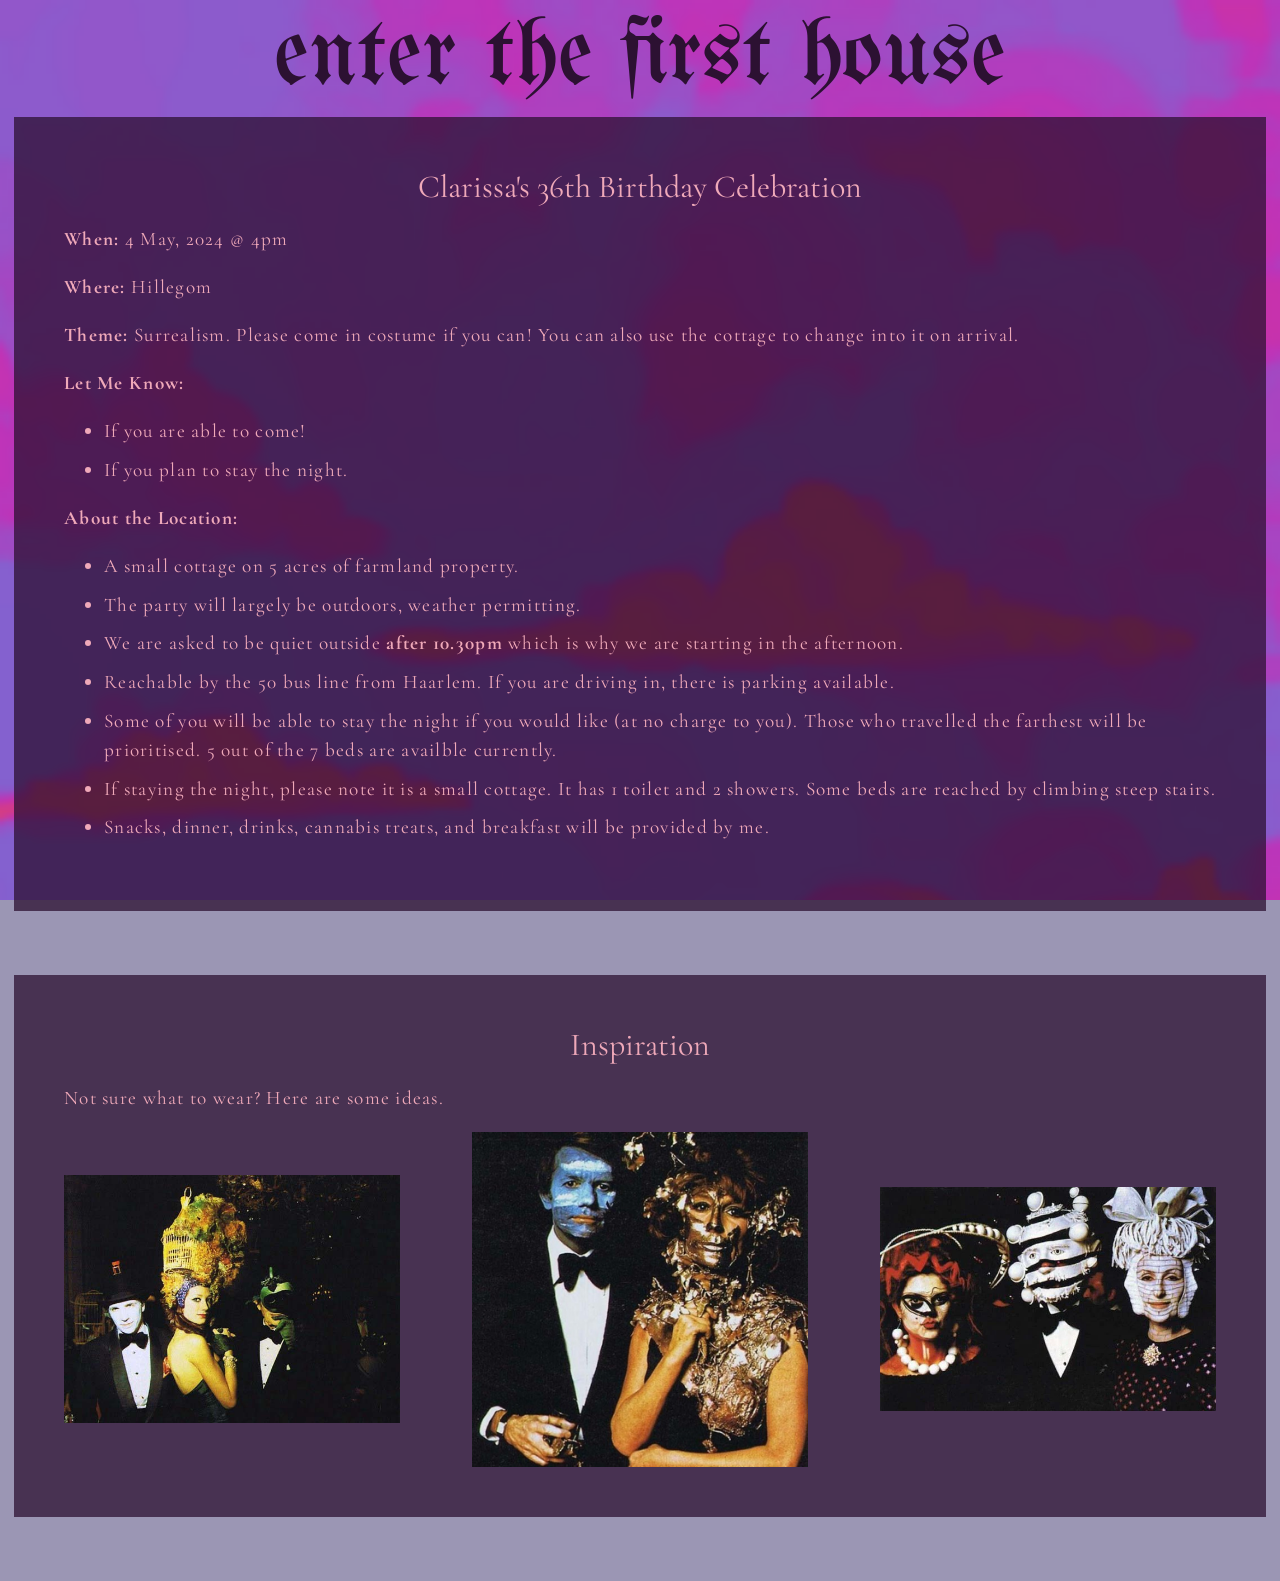
==== index.html @ e32a3972 "first house commit" ====
<!doctype html>
<html>
  <head>
    <title>Enter the First House</title>
    <meta name="description" content="Enter the First House">
    <link rel="icon" type="image/x-icon" href="images/pearl.png">
    <link rel="stylesheet" href="css/style.css">
    <link rel="preconnect" href="https://fonts.googleapis.com">
    <link rel="preconnect" href="https://fonts.gstatic.com" crossorigin>
    <link href="https://fonts.googleapis.com/css2?family=Cormorant+Garamond:ital,wght@0,300;0,400;0,500;0,600;0,700;1,300;1,400;1,500;1,600;1,700&family=Italianno&family=UnifrakturMaguntia&display=swap" rel="stylesheet">
  </head>
  <body>
    <h1>enter the first house</h1>
    <div class="card intro-card">
      <h2>Clarissa's 36th Birthday Celebration</h2>
      <p>
        <strong>When:</strong> 4 May, 2024 @ 4pm
      </p>
      <p>
        <strong>Where:</strong> Hillegom
      </p>
      <p>
        <strong>Theme:</strong> Surrealism. Please come in costume if you can! You can also use the cottage to change into it on arrival.
      </p>
      <p>
        <strong>Let Me Know:</strong>
        <ul>
          <li>If you are able to come!</li>
          <li>If you plan to stay the night.</li>
        </ul>
      </p>
      <p>
        <strong>About the Location:</strong>
        <ul>
          <li>A small cottage on 5 acres of farmland property.</li>
          <li>The party will largely be outdoors, weather permitting.</li>
          <li>We are asked to be quiet outside <strong>after 10.30pm</strong> which is why we are starting in the afternoon.</li>
          <li>Reachable by the 50 bus line from Haarlem. If you are driving in, there is parking available.</li>
          <li>Some of you will be able to stay the night if you would like (at no charge to you). Those who travelled the farthest will be prioritised. 5 out of the 7 beds are availble currently.</li>
          <li>If staying the night, please note it is a small cottage. It has 1 toilet and 2 showers. Some beds are reached by climbing steep stairs.</li>
          <li>Snacks, dinner, drinks, cannabis treats, and breakfast will be provided by me.</li>
        </ul>
      </p>
    </div>
    <div class="card inspo-card">
      <h2>Inspiration</h2>
      <p>
        Not sure what to wear? Here are some ideas.
      </p>
      <div class="image-block">
        <img src="images/party.jpeg" />
        <img src="images/ball.jpeg" />
        <img src="images/surrealist-ball.webp" />
      </div>
    </div>
  </body>
</html>
---- css/style.css ----
body {
    background: url("../images/clouds-recolor.png") #9B96B4 fixed;
    color: #EFA9B9;
    background-size:cover;
    -webkit-animation: slidein 10s;
    animation: slidein 10s;

    -webkit-animation-fill-mode: forwards;
    animation-fill-mode: forwards;

    -webkit-animation-iteration-count: infinite;
    animation-iteration-count: infinite;

    -webkit-animation-direction: alternate;
    animation-direction: alternate;              
}

@-webkit-keyframes slidein {
from {background-position: top; background-size:3000px; }
to {background-position: -100px 0px;background-size:2750px;}
}

@keyframes slidein {
from {background-position: top;background-size:3000px; }
to {background-position: -100px 0px;background-size:2750px;}

}

h1 {
    color: #2C1132;
    font-family: "UnifrakturMaguntia", cursive;
    font-size: 6rem;
    font-weight: 400;
    margin: 0 0 10px;
    text-align: center;
}

h2 {
    font-family: "Cormorant Garamond", serif;
    font-size: 2rem;
    font-weight: 400;
    margin: 0 0 10px;
    text-align: center;
}

p, li {
    font-family: "Cormorant Garamond", serif;
    font-size: 1.2rem;
    letter-spacing: .08rem;
    line-height: 1.8rem;
}

li {
    margin-bottom: 10px;
}

.card {
    background: #2C1132bf;
    margin: 0 auto 4rem;
    width: 90vw;
    max-width: 1200px;
    padding: 50px;
}

.image-block {
    display: flex;
    flex-wrap: wrap;
    align-items: center;
    justify-content: space-between;
}

.image-block img{
    width: 21rem;
}
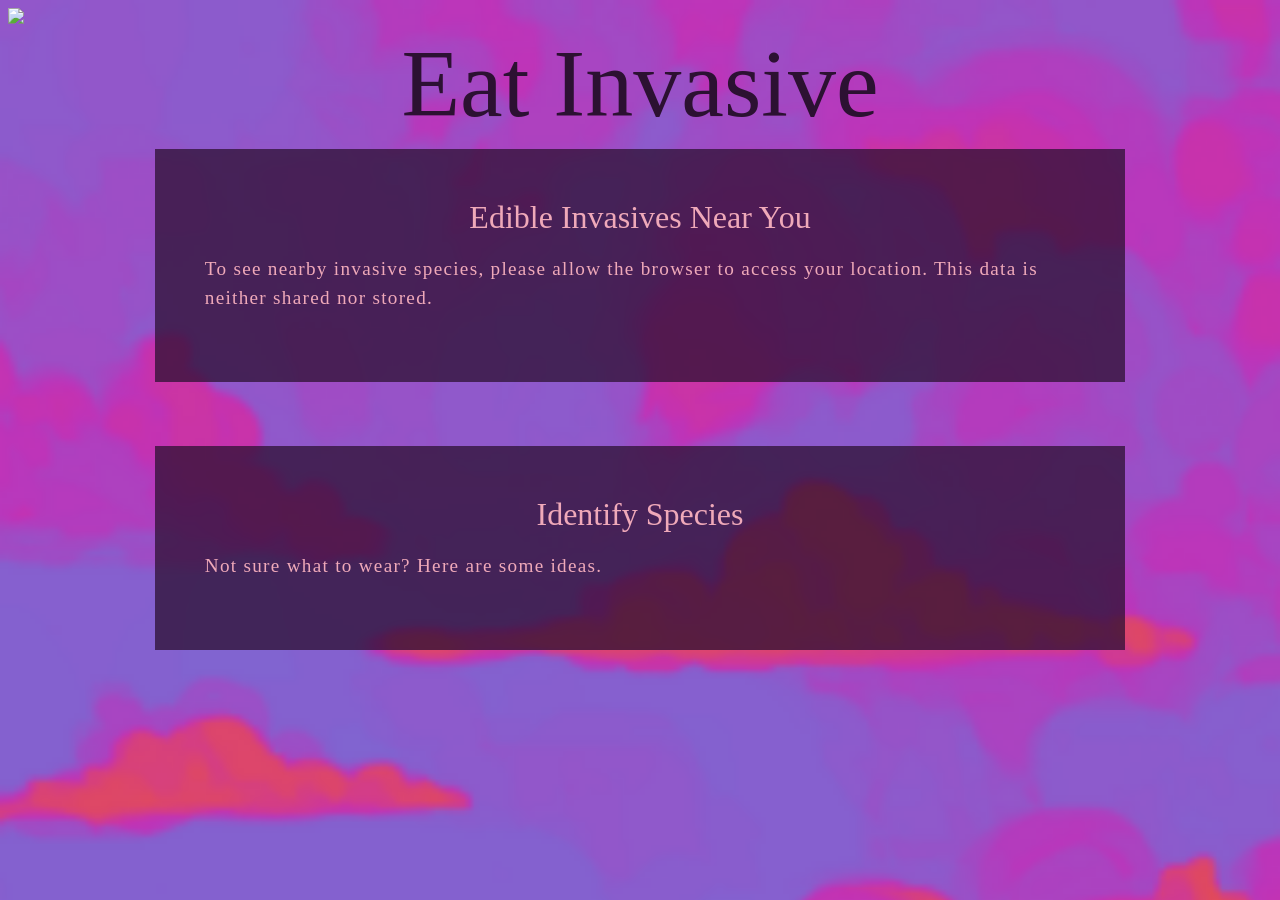
==== commit 760b3b42: "base commit" ====
--- a/index.html
+++ b/index.html
@@ -1,57 +1,32 @@
 <!doctype html>
 <html>
   <head>
-    <title>Enter the First House</title>
-    <meta name="description" content="Enter the First House">
-    <link rel="icon" type="image/x-icon" href="images/pearl.png">
+    <title>Eat Invasive</title>
+    <meta name="description" content="Eat Invasive">
+    <link rel="icon" type="image/x-icon" href="images/favicon.ico">
     <link rel="stylesheet" href="css/style.css">
     <link rel="preconnect" href="https://fonts.googleapis.com">
     <link rel="preconnect" href="https://fonts.gstatic.com" crossorigin>
-    <link href="https://fonts.googleapis.com/css2?family=Cormorant+Garamond:ital,wght@0,300;0,400;0,500;0,600;0,700;1,300;1,400;1,500;1,600;1,700&family=Italianno&family=UnifrakturMaguntia&display=swap" rel="stylesheet">
+    <link href="https://fonts.googleapis.com/css2?family=Archivo+Black&family=Nunito:ital,wght@0,200..1000;1,200..1000&display=swap" rel="stylesheet">
   </head>
   <body>
-    <h1>enter the first house</h1>
+    <div class="logo">
+      <img src="images/eat-invasive.png" />
+    </div>
+    <h1>Eat Invasive</h1>
     <div class="card intro-card">
-      <h2>Clarissa's 36th Birthday Celebration</h2>
+      <h2>Edible Invasives Near You</h2>
       <p>
-        <strong>When:</strong> 4 May, 2024 @ 4pm
+        To see nearby invasive species, please allow the browser to access your location. This data is neither shared nor stored.
       </p>
-      <p>
-        <strong>Where:</strong> Hillegom
-      </p>
-      <p>
-        <strong>Theme:</strong> Surrealism. Please come in costume if you can! You can also use the cottage to change into it on arrival.
-      </p>
-      <p>
-        <strong>Let Me Know:</strong>
-        <ul>
-          <li>If you are able to come!</li>
-          <li>If you plan to stay the night.</li>
-        </ul>
-      </p>
-      <p>
-        <strong>About the Location:</strong>
-        <ul>
-          <li>A small cottage on 5 acres of farmland property.</li>
-          <li>The party will largely be outdoors, weather permitting.</li>
-          <li>We are asked to be quiet outside <strong>after 10.30pm</strong> which is why we are starting in the afternoon.</li>
-          <li>Reachable by the 50 bus line from Haarlem. If you are driving in, there is parking available.</li>
-          <li>Some of you will be able to stay the night if you would like (at no charge to you). Those who travelled the farthest will be prioritised. 5 out of the 7 beds are availble currently.</li>
-          <li>If staying the night, please note it is a small cottage. It has 1 toilet and 2 showers. Some beds are reached by climbing steep stairs.</li>
-          <li>Snacks, dinner, drinks, cannabis treats, and breakfast will be provided by me.</li>
-        </ul>
-      </p>
+      <div id="js-geo-invasives" class="geo-invasives"></div>
     </div>
-    <div class="card inspo-card">
-      <h2>Inspiration</h2>
+    <div class="card">
+      <h2>Identify Species</h2>
       <p>
         Not sure what to wear? Here are some ideas.
       </p>
-      <div class="image-block">
-        <img src="images/party.jpeg" />
-        <img src="images/ball.jpeg" />
-        <img src="images/surrealist-ball.webp" />
-      </div>
     </div>
+    <script src="scripts/ei.js"></script>
   </body>
 </html>
--- a/css/style.css
+++ b/css/style.css
@@ -57,7 +57,7 @@
 .card {
     background: #2C1132bf;
     margin: 0 auto 4rem;
-    width: 90vw;
+    width: 68vw;
     max-width: 1200px;
     padding: 50px;
 }
@@ -71,4 +71,4 @@
 
 .image-block img{
     width: 21rem;
-}+}
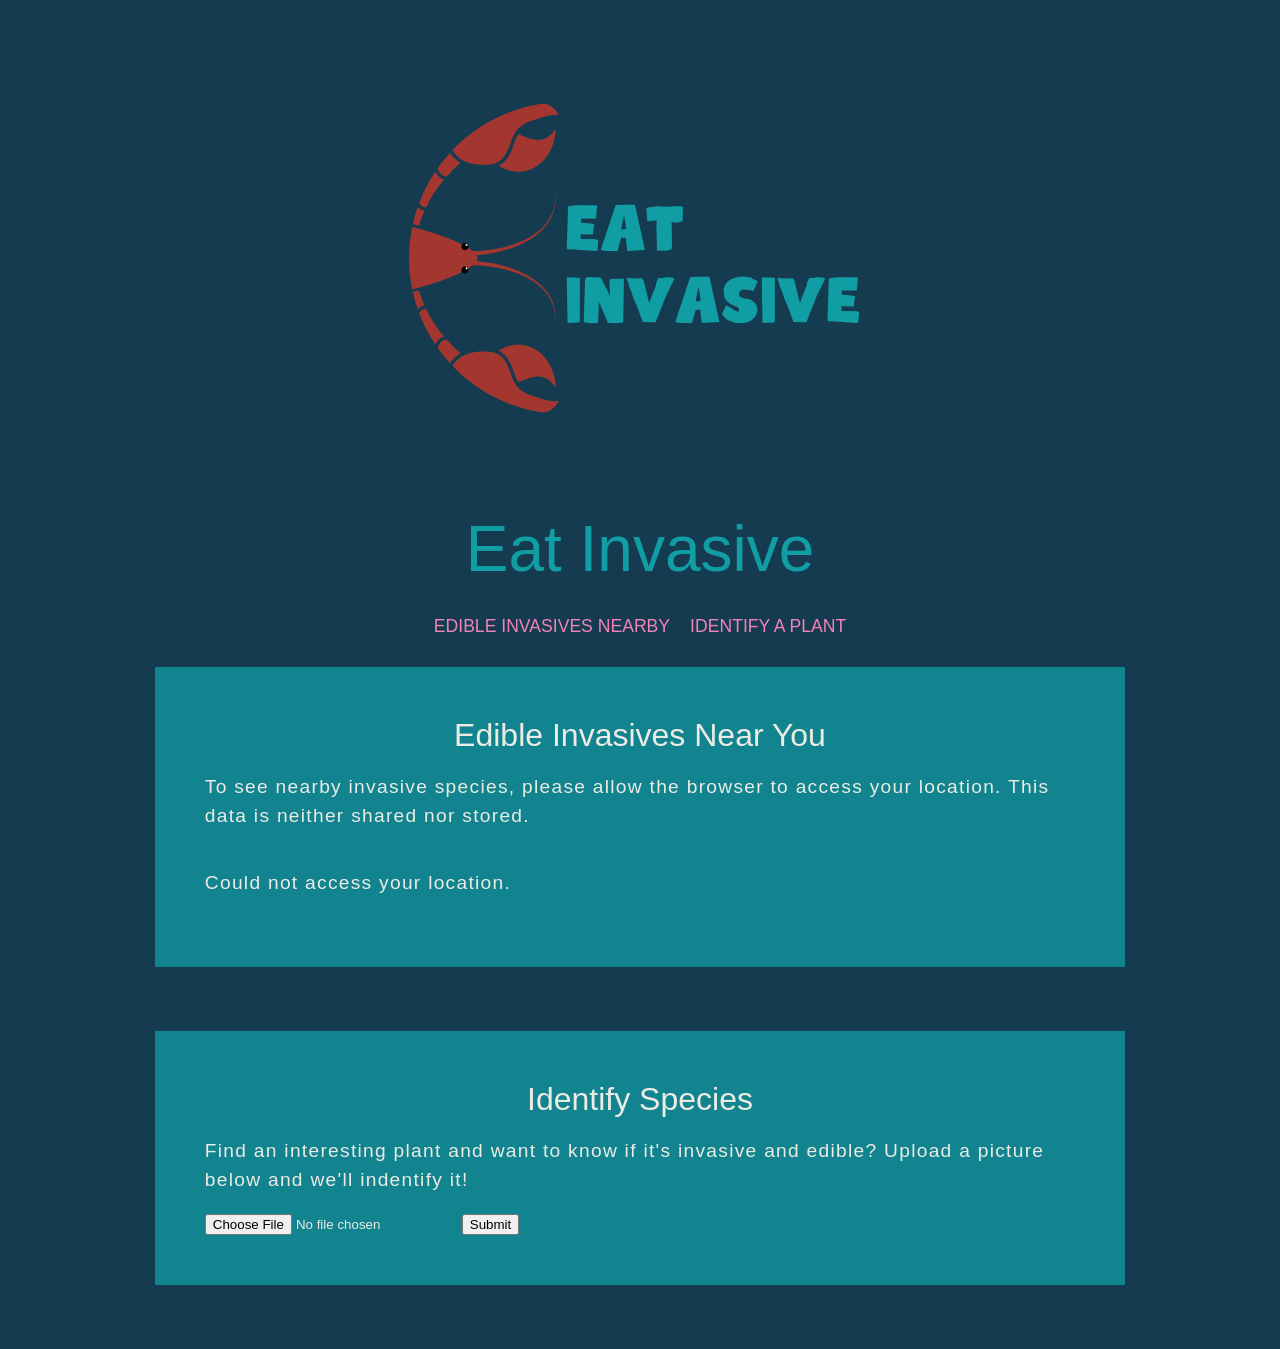
==== commit b06124b8: "Project Ready" ====
--- a/index.html
+++ b/index.html
@@ -14,18 +14,28 @@
       <img src="images/eat-invasive.png" />
     </div>
     <h1>Eat Invasive</h1>
-    <div class="card intro-card">
+    <div class="page-links">
+      <a href="#geo-invasives">Edible Invasives Nearby</a>
+      <a href="#identify">Identify a Plant</a>
+    </div>
+    <div id="geo-invasives" class="card intro-card">
       <h2>Edible Invasives Near You</h2>
       <p>
         To see nearby invasive species, please allow the browser to access your location. This data is neither shared nor stored.
       </p>
       <div id="js-geo-invasives" class="geo-invasives"></div>
     </div>
-    <div class="card">
+    <div id="identify" class="card">
       <h2>Identify Species</h2>
       <p>
-        Not sure what to wear? Here are some ideas.
+        Find an interesting plant and want to know if it's invasive and edible? Upload a picture below and we'll indentify it! 
       </p>
+      <form id="js-image-form" action="">
+        <input type="file" id="js-geo-image" name="geo-image">
+        <input type="hidden" id="js-encoded-image" name="b64-image">
+        <input type="submit">
+      </form>
+      <div id="js-identified-species" class="identified-species"></div>
     </div>
     <script src="scripts/ei.js"></script>
   </body>
--- a/css/style.css
+++ b/css/style.css
@@ -1,50 +1,78 @@
-body {
-    background: url("../images/clouds-recolor.png") #9B96B4 fixed;
-    color: #EFA9B9;
-    background-size:cover;
-    -webkit-animation: slidein 10s;
-    animation: slidein 10s;
-
-    -webkit-animation-fill-mode: forwards;
-    animation-fill-mode: forwards;
-
-    -webkit-animation-iteration-count: infinite;
-    animation-iteration-count: infinite;
-
-    -webkit-animation-direction: alternate;
-    animation-direction: alternate;              
+@keyframes blink {
+    0% {
+        opacity: 10%;
+    }
+    50% {
+        opacity: 100%;
+    }
+    100% {
+        opacity: 10%;
+    }
+}
+@-webkit-keyframes blink {
+    0% {
+        opacity: 10%;
+    }
+    50% {
+        opacity: 100%;
+    }
+    100% {
+        opacity: 10%;
+    }
 }
 
-@-webkit-keyframes slidein {
-from {background-position: top; background-size:3000px; }
-to {background-position: -100px 0px;background-size:2750px;}
+@keyframes fade-in {
+    0% {
+        opacity: 0%;
+    }
+    100% {
+        opacity: 100%;
+    }
+}
+@-webkit-keyframes fade-in {
+    0% {
+        opacity: 0%;
+    }
+    100% {
+        opacity: 100%;
+    }
 }
 
-@keyframes slidein {
-from {background-position: top;background-size:3000px; }
-to {background-position: -100px 0px;background-size:2750px;}
-
+body {
+    background: #153B50;
+    color: #ECEBE4;      
 }
 
 h1 {
-    color: #2C1132;
-    font-family: "UnifrakturMaguntia", cursive;
-    font-size: 6rem;
+    color: #119DA4;
+    font-family: "Archivo Black", sans-serif;
+    font-size: 4rem;
     font-weight: 400;
     margin: 0 0 10px;
     text-align: center;
 }
 
 h2 {
-    font-family: "Cormorant Garamond", serif;
+    font-family: "Archivo Black", sans-serif;
     font-size: 2rem;
     font-weight: 400;
     margin: 0 0 10px;
     text-align: center;
 }
 
+h3 {
+    font-family: "Archivo Black", sans-serif;
+    font-size: 1.2rem;
+    font-weight: 400;
+    margin: 10px 0 0;
+}
+
+a {
+    color: #F283B6;
+}
+
 p, li {
-    font-family: "Cormorant Garamond", serif;
+    font-family: "Nunito", sans-serif;
     font-size: 1.2rem;
     letter-spacing: .08rem;
     line-height: 1.8rem;
@@ -54,21 +82,84 @@
     margin-bottom: 10px;
 }
 
+.logo {
+    margin: 0 auto;
+    text-align: center;
+}
+
 .card {
-    background: #2C1132bf;
+    background: #119DA4bf;
     margin: 0 auto 4rem;
     width: 68vw;
     max-width: 1200px;
     padding: 50px;
 }
 
-.image-block {
+.page-links {
+    display: flex;
+    justify-content: center;
+}
+
+.page-links a {
+    font-family: "Archivo Black", sans-serif;
+    font-size: 1.1rem;
+    font-weight: 400;
+    margin: 20px 10px 30px;
+    text-decoration: none;
+    text-transform: uppercase;
+}
+
+.loading {
+    -moz-animation:blink normal 1.5s infinite ease-in-out;
+    -webkit-animation:blink normal 1.5s infinite ease-in-out;
+    -ms-animation:blink normal 1.5s infinite ease-in-out;
+    animation:blink normal 1.5s infinite ease-in-out;
+}
+
+.geo-invasives, .identified-species {
     display: flex;
     flex-wrap: wrap;
-    align-items: center;
     justify-content: space-between;
 }
 
-.image-block img{
-    width: 21rem;
+.species {
+    display: flex;
+    flex-direction: column;
+    justify-content: space-between;
+    margin: 0 5px 20px;
+    max-width: 300px;
+    width: 33%;
+    -moz-animation:fade-in normal 1.5s 1 ease-in-out;
+    -webkit-animation:fade-in normal 1.5s 1 ease-in-out;
+    -ms-animation:fade-in normal 1.5s 1 ease-in-out;
+    animation:fade-in normal 1.5s 1 ease-in-out;
 }
+
+.identified-species .species {
+    margin: 20px 0;
+    max-width: 100%;
+    width: 100%;
+}
+
+.species-img {
+    text-align: center;
+}
+
+.identified-species .species-img {
+    text-align: left;
+}
+
+.species img {
+    height: 300px;
+    object-fit: cover;
+    width: 300px;
+}
+
+.species p {
+    font-size: 1rem;
+    margin: 8px 0;
+}
+
+.species .label {
+    font-weight: bold;
+}
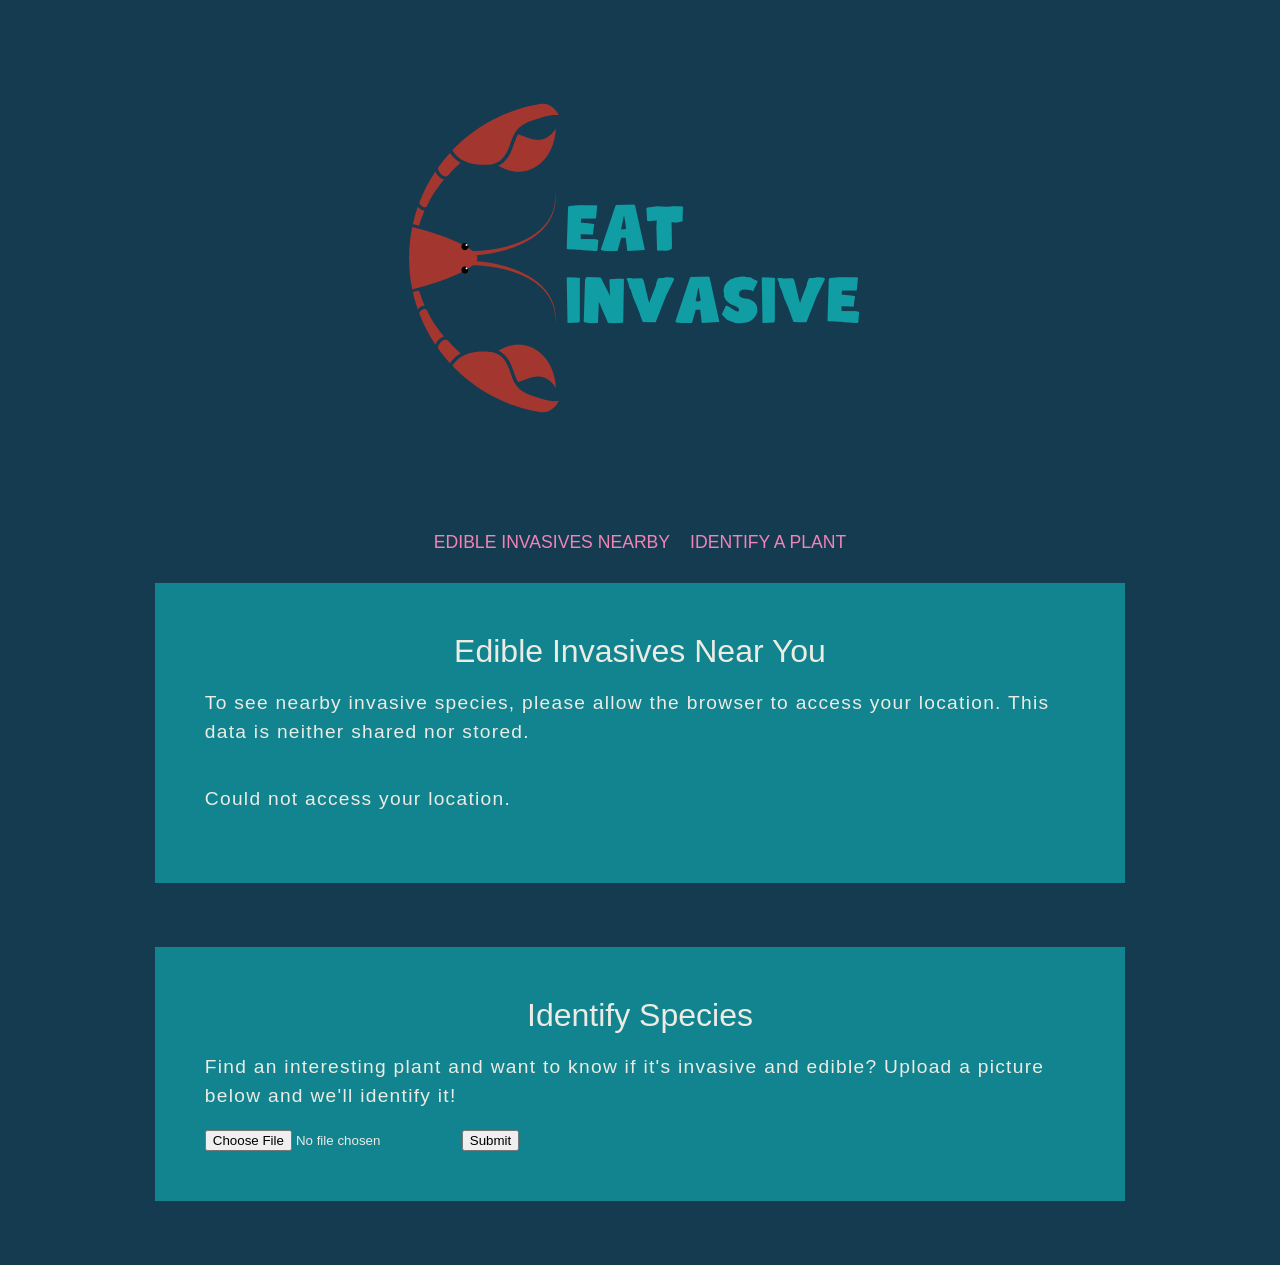
==== commit 71e64970: "spelling fix" ====
--- a/index.html
+++ b/index.html
@@ -13,7 +13,6 @@
     <div class="logo">
       <img src="images/eat-invasive.png" />
     </div>
-    <h1>Eat Invasive</h1>
     <div class="page-links">
       <a href="#geo-invasives">Edible Invasives Nearby</a>
       <a href="#identify">Identify a Plant</a>
@@ -28,7 +27,7 @@
     <div id="identify" class="card">
       <h2>Identify Species</h2>
       <p>
-        Find an interesting plant and want to know if it's invasive and edible? Upload a picture below and we'll indentify it! 
+        Find an interesting plant and want to know if it's invasive and edible? Upload a picture below and we'll identify it! 
       </p>
       <form id="js-image-form" action="">
         <input type="file" id="js-geo-image" name="geo-image">
